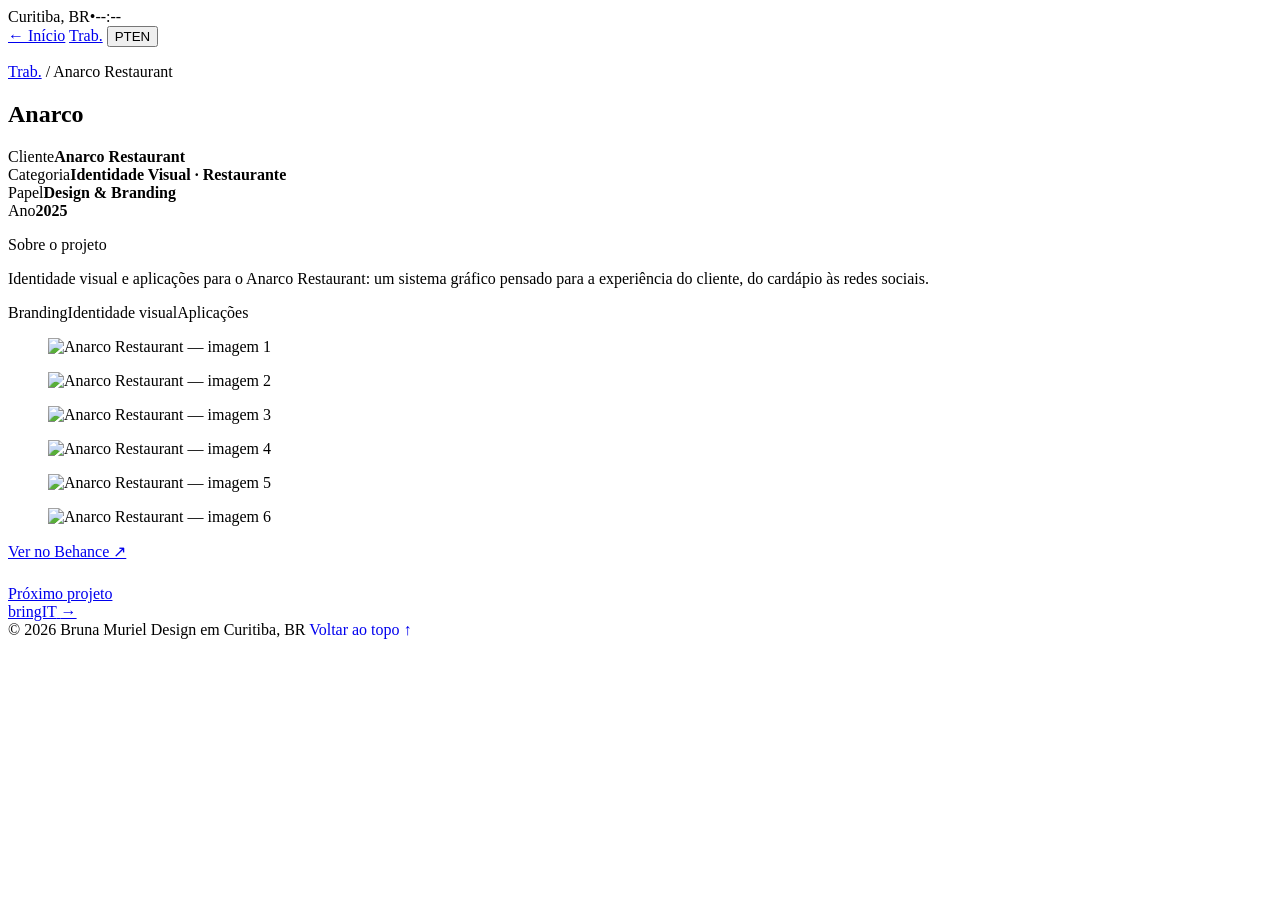
==== anarco.html @ 8c49b6a1 "Add files via upload" ====
<!doctype html>
<html lang="pt-BR">
<head>
<meta charset="utf-8">
<meta name="viewport" content="width=device-width, initial-scale=1, viewport-fit=cover">
<title>Anarco Restaurant — Bruna Muriel</title>
<meta name="description" content="Identidade visual e aplicações para o Anarco Restaurant: um sistema gráfico pensado para a experiência do cliente, do cardápio às redes sociais.">
<link rel="preconnect" href="https://fonts.googleapis.com">
<link rel="preconnect" href="https://fonts.gstatic.com" crossorigin>
<link rel="stylesheet" href="https://fonts.googleapis.com/css2?family=Archivo:ital,wdth,wght@0,62..125,300..900;1,62..125,300..900&family=JetBrains+Mono:wght@400;500&display=swap">
<link rel="stylesheet" href="../assets/style.css">
</head>
<body>
<div class="wrap">
  <header class="bar">
    <div class="where"><span class="dot" aria-hidden="true"></span><span class="city">Curitiba, BR</span><span>•</span><span id="clock">--:--</span></div>
    <nav>
      <a href="../index.html" class="back" data-i18n="nav.back">← Início</a>
      <a href="../index.html#trabalhos" class="hide-s" data-i18n="nav.work">Trab.</a>
      <button class="lang" id="lang" type="button" aria-label="Mudar idioma / Change language"><span data-l="pt" class="on">PT</span><span data-l="en">EN</span></button>
    </nav>
  </header>

  <section class="p-hero">
    <p class="label"><a class="back" href="../index.html#trabalhos" data-i18n="nav.work">Trab.</a> / Anarco Restaurant</p>
    <h1 class="rise">Anarco</h1>
    <div class="p-meta">
      <div><span class="label" data-i18n="p.client">Cliente</span><b>Anarco Restaurant</b></div>
      <div><span class="label" data-i18n="p.cat">Categoria</span><b data-i18n="p.cat.v">Identidade Visual · Restaurante</b></div>
      <div><span class="label" data-i18n="p.role">Papel</span><b data-i18n="p.role.v">Design & Branding</b></div>
      <div><span class="label" data-i18n="p.year">Ano</span><b>2025</b></div>
    </div>
  </section>
  <section class="p-intro">
    <p class="label" data-i18n="p.about">Sobre o projeto</p>
    <div>
      <p data-i18n="p.desc">Identidade visual e aplicações para o Anarco Restaurant: um sistema gráfico pensado para a experiência do cliente, do cardápio às redes sociais.</p>
      <div class="tags"><span class="chip" data-i18n="tag.0">Branding</span><span class="chip" data-i18n="tag.1">Identidade visual</span><span class="chip" data-i18n="tag.2">Aplicações</span></div>
    </div>
  </section>
  <section class="gallery">
    <figure><img src="https://mir-s3-cdn-cf.behance.net/project_modules/1400_webp/fc4766225993903.68268d4127d69.png" alt="Anarco Restaurant — imagem 1" loading="eager" decoding="async"></figure>
    <figure><img src="https://mir-s3-cdn-cf.behance.net/project_modules/1400_webp/a2e96a225993903.68268d41275b1.png" alt="Anarco Restaurant — imagem 2" loading="eager" decoding="async"></figure>
    <figure><img src="https://mir-s3-cdn-cf.behance.net/project_modules/1400_webp/7fbad6225993903.68268d412670d.png" alt="Anarco Restaurant — imagem 3" loading="lazy" decoding="async"></figure>
    <figure><img src="https://mir-s3-cdn-cf.behance.net/project_modules/1400_webp/d678a9225993903.68268d4126c03.png" alt="Anarco Restaurant — imagem 4" loading="lazy" decoding="async"></figure>
    <figure><img src="https://mir-s3-cdn-cf.behance.net/project_modules/1400_webp/a16e38225993903.68268d4126238.png" alt="Anarco Restaurant — imagem 5" loading="lazy" decoding="async"></figure>
    <figure><img src="https://mir-s3-cdn-cf.behance.net/project_modules/1400_webp/320edb225993903.68268d41270b1.png" alt="Anarco Restaurant — imagem 6" loading="lazy" decoding="async"></figure>
  </section>
  <div class="p-links" style="padding-bottom:24px"><a class="btn" href="https://www.behance.net/gallery/225993903/Anarco-Restaurant" target="_blank" rel="noopener" data-i18n="p.behance">Ver no Behance ↗</a></div>
  <a class="next" href="bringit.html">
    <span><span class="label" data-i18n="p.next">Próximo projeto</span><br><span class="big">bringIT</span></span>
    <span class="label">→</span>
  </a>
  <footer>
    <span>© 2026 Bruna Muriel</span>
    <span data-i18n="ft.made">Design em Curitiba, BR</span>
    <a href="#" style="text-decoration:none" data-i18n="ft.top">Voltar ao topo ↑</a>
  </footer>
</div>
<script>window.I18N_EN={"nav.back": "← Home", "nav.work": "Work.", "p.client": "Client", "p.cat": "Category", "p.year": "Year", "p.role": "Role", "p.cat.v": "Visual Identity · Restaurant", "p.role.v": "Design & Branding", "p.desc": "Visual identity and applications for Anarco Restaurant: a graphic system built around the guest experience, from the menu to social media.", "p.next": "Next project", "p.behance": "View on Behance ↗", "p.about": "About the project", "ft.top": "Back to top ↑", "ft.made": "Designed in Curitiba, BR", "tag.0": "Branding", "tag.1": "Visual identity", "tag.2": "Applications"};</script>
<script src="../assets/site.js"></script>
</body>
</html>
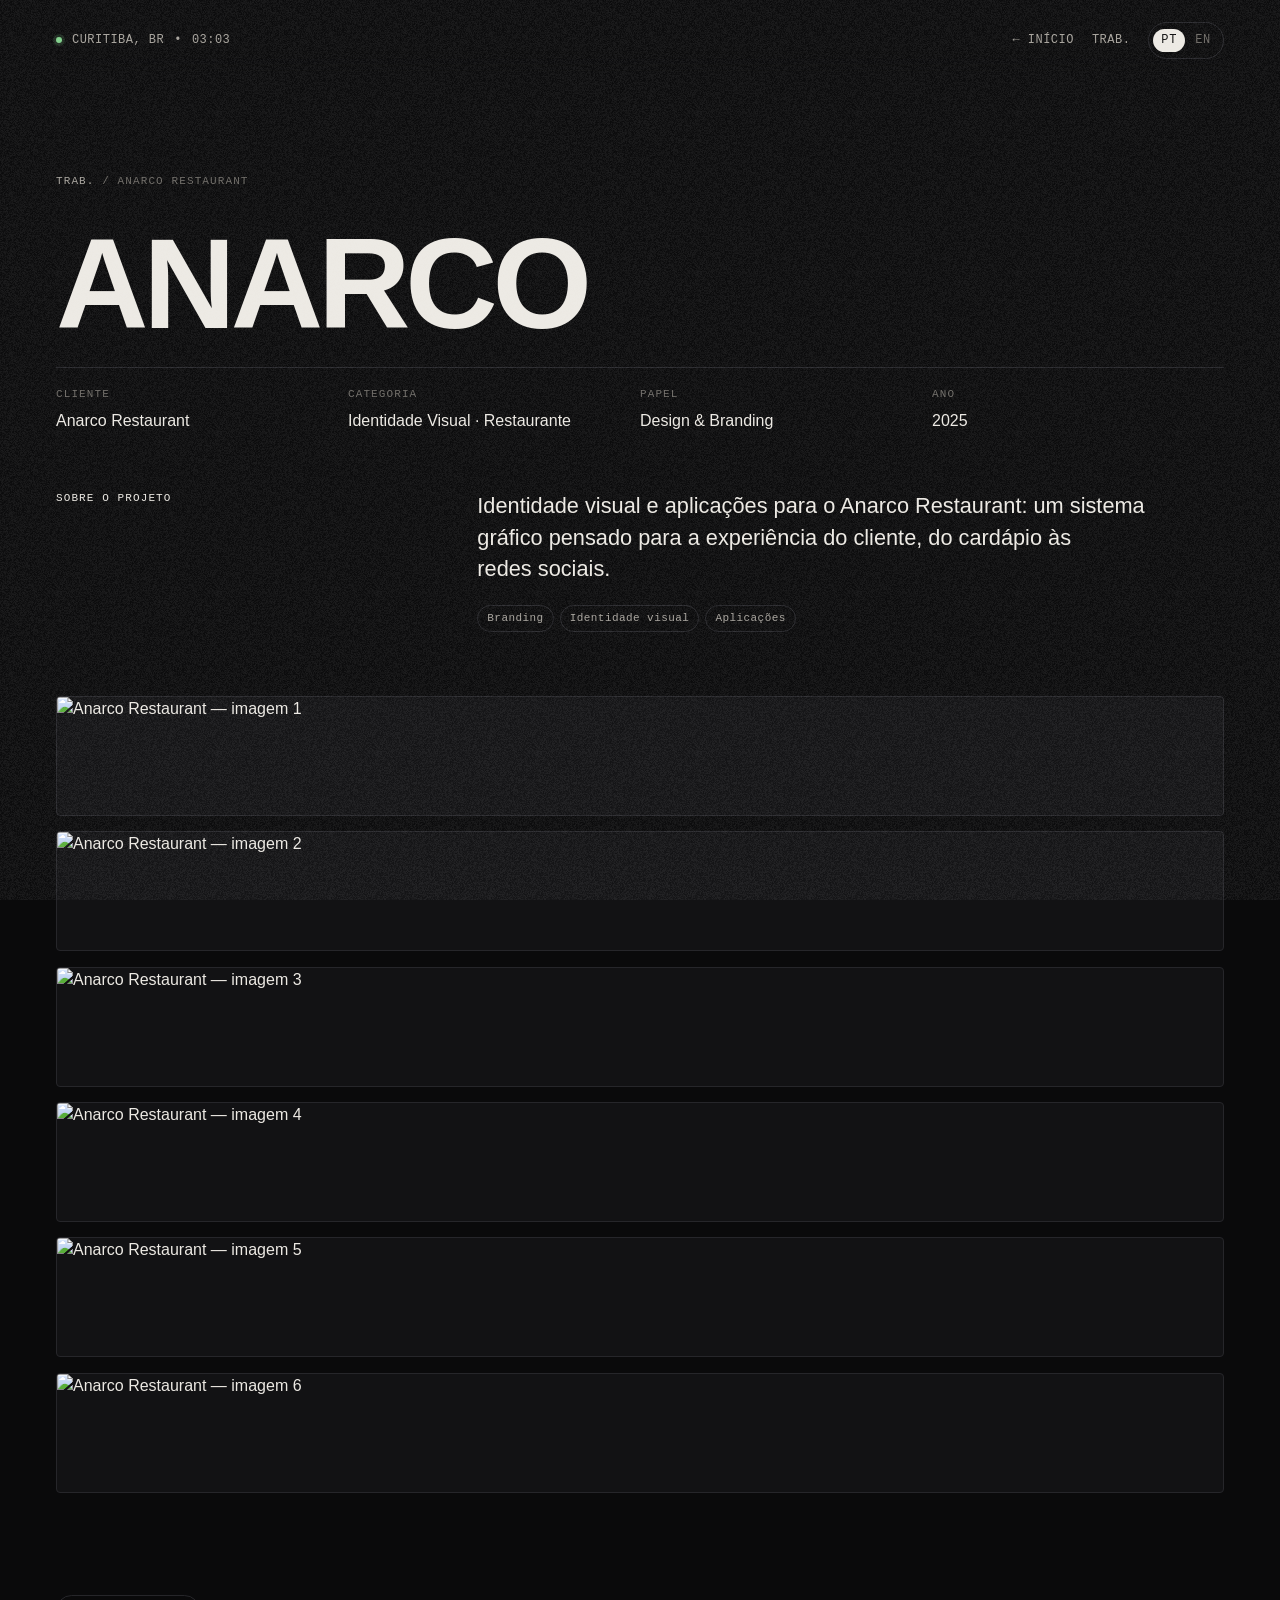
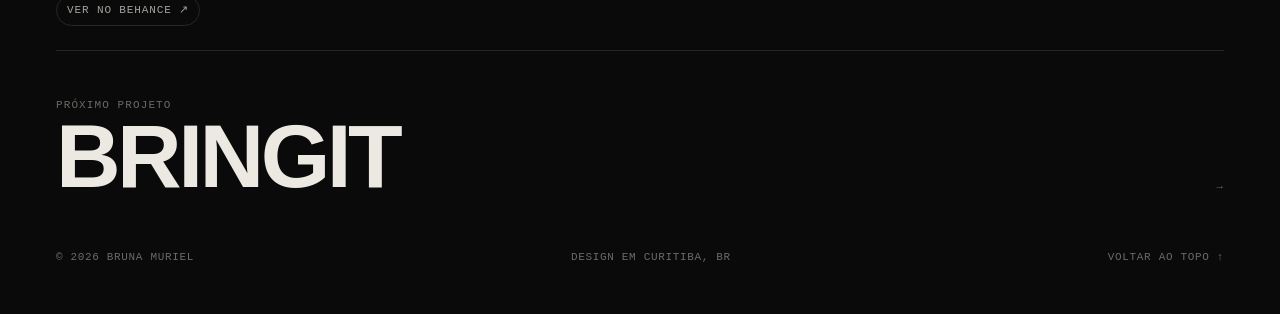
==== commit 95a4c074: "Add files via upload" ====
--- a/anarco.html
+++ b/anarco.html
@@ -8,21 +8,21 @@
 <link rel="preconnect" href="https://fonts.googleapis.com">
 <link rel="preconnect" href="https://fonts.gstatic.com" crossorigin>
 <link rel="stylesheet" href="https://fonts.googleapis.com/css2?family=Archivo:ital,wdth,wght@0,62..125,300..900;1,62..125,300..900&family=JetBrains+Mono:wght@400;500&display=swap">
-<link rel="stylesheet" href="../assets/style.css">
+<link rel="stylesheet" href="style.css">
 </head>
 <body>
 <div class="wrap">
   <header class="bar">
     <div class="where"><span class="dot" aria-hidden="true"></span><span class="city">Curitiba, BR</span><span>•</span><span id="clock">--:--</span></div>
     <nav>
-      <a href="../index.html" class="back" data-i18n="nav.back">← Início</a>
-      <a href="../index.html#trabalhos" class="hide-s" data-i18n="nav.work">Trab.</a>
+      <a href="index.html" class="back" data-i18n="nav.back">← Início</a>
+      <a href="index.html#trabalhos" class="hide-s" data-i18n="nav.work">Trab.</a>
       <button class="lang" id="lang" type="button" aria-label="Mudar idioma / Change language"><span data-l="pt" class="on">PT</span><span data-l="en">EN</span></button>
     </nav>
   </header>
 
   <section class="p-hero">
-    <p class="label"><a class="back" href="../index.html#trabalhos" data-i18n="nav.work">Trab.</a> / Anarco Restaurant</p>
+    <p class="label"><a class="back" href="index.html#trabalhos" data-i18n="nav.work">Trab.</a> / Anarco Restaurant</p>
     <h1 class="rise">Anarco</h1>
     <div class="p-meta">
       <div><span class="label" data-i18n="p.client">Cliente</span><b>Anarco Restaurant</b></div>
@@ -58,6 +58,6 @@
   </footer>
 </div>
 <script>window.I18N_EN={"nav.back": "← Home", "nav.work": "Work.", "p.client": "Client", "p.cat": "Category", "p.year": "Year", "p.role": "Role", "p.cat.v": "Visual Identity · Restaurant", "p.role.v": "Design & Branding", "p.desc": "Visual identity and applications for Anarco Restaurant: a graphic system built around the guest experience, from the menu to social media.", "p.next": "Next project", "p.behance": "View on Behance ↗", "p.about": "About the project", "ft.top": "Back to top ↑", "ft.made": "Designed in Curitiba, BR", "tag.0": "Branding", "tag.1": "Visual identity", "tag.2": "Applications"};</script>
-<script src="../assets/site.js"></script>
+<script src="site.js"></script>
 </body>
 </html>
--- a/style.css
+++ b/style.css
@@ -0,0 +1,249 @@
+
+:root{
+  color-scheme: dark;
+  --ground:#0a0a0b;
+  --raise:#121214;
+  --raise-2:#18181b;
+  --ink:#ece9e3;
+  --ink-soft:#a7a39c;
+  --ink-mute:#6d6a65;
+  --line:#26262a;
+  --grain:.075;
+  --display:"Archivo", "Helvetica Neue", Arial, sans-serif;
+  --body:"Archivo", "Helvetica Neue", Arial, sans-serif;
+  --mono:"JetBrains Mono", ui-monospace, "SFMono-Regular", Menlo, monospace;
+  --gutter:clamp(16px, 4vw, 48px);
+}
+*{box-sizing:border-box}
+html{scroll-behavior:smooth}
+body{
+  background:var(--ground);
+  color:var(--ink);
+  font-family:var(--body);
+  font-size:16px;
+  line-height:1.55;
+  font-variation-settings:"wdth" 100;
+  -webkit-font-smoothing:antialiased;
+  overflow-x:hidden;
+}
+a{color:inherit}
+::selection{background:var(--ink);color:var(--ground)}
+:focus-visible{outline:1px solid var(--ink);outline-offset:4px}
+
+/* grain */
+#grain{position:fixed;inset:-50%;width:200%;height:200%;pointer-events:none;z-index:50;opacity:var(--grain);mix-blend-mode:screen;image-rendering:pixelated}
+
+.wrap{padding-inline:var(--gutter);max-width:1440px;margin-inline:auto}
+
+/* top bar */
+.bar{
+  position:sticky;top:env(safe-area-inset-top,0px);z-index:40;
+  display:flex;align-items:center;justify-content:space-between;gap:16px;
+  padding-block:14px;
+  font-family:var(--mono);font-size:12px;letter-spacing:.04em;text-transform:uppercase;
+  background:linear-gradient(var(--ground) 60%, transparent);
+}
+.bar .where{display:flex;gap:10px;align-items:center;color:var(--ink-soft)}
+.dot{width:6px;height:6px;border-radius:50%;background:#7fd08a;box-shadow:0 0 0 3px rgba(127,208,138,.15)}
+.bar nav{display:flex;gap:18px;align-items:center}
+.bar nav a{text-decoration:none;color:var(--ink-soft);transition:color .2s}
+.bar nav a:hover{color:var(--ink)}
+.lang{
+  font:inherit;text-transform:uppercase;letter-spacing:.06em;
+  background:none;border:1px solid var(--line);color:var(--ink);
+  border-radius:999px;padding:6px 4px 6px 4px;cursor:pointer;display:flex;gap:2px;
+}
+.lang span{padding:2px 8px;border-radius:999px;color:var(--ink-mute);transition:all .25s}
+.lang span.on{background:var(--ink);color:var(--ground)}
+
+/* hero */
+.hero{padding-block:clamp(40px,8vw,110px) clamp(32px,5vw,64px);display:grid;gap:28px}
+.hero h1{
+  margin:0;
+  font-family:var(--display);
+  font-weight:800;
+  font-variation-settings:"wdth" 125;
+  font-size:clamp(46px,11.5vw,184px);
+  line-height:.86;
+  letter-spacing:-.035em;
+  text-transform:uppercase;
+}
+.hero h1 .br{font-weight:300;font-variation-settings:"wdth" 62;letter-spacing:-.02em;color:var(--ink-soft)}
+.hero h1 sup{font-size:.22em;vertical-align:top;position:relative;top:.35em;font-weight:400;letter-spacing:0;margin-left:.1em}
+.hero-meta{display:grid;grid-template-columns:repeat(auto-fit,minmax(240px,1fr));gap:24px 40px;align-items:end;border-top:1px solid var(--line);padding-top:22px}
+.role{font-family:var(--mono);font-size:12px;text-transform:uppercase;letter-spacing:.08em;color:var(--ink-soft);margin:0}
+.thesis{font-size:clamp(20px,2.3vw,30px);line-height:1.2;margin:0;max-width:24ch;text-wrap:balance;font-variation-settings:"wdth" 90;letter-spacing:-.01em}
+.thesis em{font-style:italic;font-weight:300;color:var(--ink-soft)}
+.avail{display:inline-flex;gap:10px;align-items:center;font-family:var(--mono);font-size:12px;text-transform:uppercase;letter-spacing:.08em}
+
+/* strip */
+.strip{overflow:hidden;border-block:1px solid var(--line);padding-block:18px;mask-image:linear-gradient(90deg,transparent,#000 6%,#000 94%,transparent)}
+.track{display:flex;gap:16px;width:max-content;animation:slide 60s linear infinite}
+.strip:hover .track{animation-play-state:paused}
+@keyframes slide{to{transform:translateX(-50%)}}
+.tile{
+  flex:0 0 auto;width:clamp(220px,26vw,340px);aspect-ratio:4/3;
+  background:var(--raise);border:1px solid var(--line);border-radius:4px;
+  padding:16px;display:flex;flex-direction:column;justify-content:space-between;
+  text-decoration:none;position:relative;overflow:hidden;transition:background .3s,border-color .3s;
+}
+.tile:hover{background:var(--raise-2);border-color:#3a3a40}
+.tile .mono{font-family:var(--mono);font-size:11px;text-transform:uppercase;letter-spacing:.08em;color:var(--ink-mute);display:flex;justify-content:space-between}
+.tile .big{
+  font-family:var(--display);font-weight:800;font-variation-settings:"wdth" 125;
+  font-size:clamp(30px,3.4vw,46px);line-height:.9;letter-spacing:-.03em;text-transform:uppercase;
+  word-break:break-word;
+}
+.tile .ghost{
+  position:absolute;right:-.08em;bottom:-.22em;font-family:var(--display);font-weight:900;
+  font-variation-settings:"wdth" 125;font-size:180px;line-height:1;color:transparent;
+  -webkit-text-stroke:1px #2a2a2f;pointer-events:none;
+}
+.tile .big, .tile .mono{position:relative}
+
+/* sections */
+section.block{padding-block:clamp(56px,8vw,112px);border-bottom:1px solid var(--line)}
+.head{display:grid;grid-template-columns:minmax(0,1fr) minmax(0,2fr);gap:24px 48px;margin-bottom:clamp(28px,4vw,48px)}
+.head h2{
+  margin:0;font-family:var(--display);font-weight:700;font-variation-settings:"wdth" 112;
+  font-size:clamp(30px,4.4vw,60px);letter-spacing:-.03em;line-height:.95;text-transform:uppercase;
+}
+.head p{margin:0;color:var(--ink-soft);max-width:60ch;align-self:end;font-size:17px}
+.label{font-family:var(--mono);font-size:11px;letter-spacing:.1em;text-transform:uppercase;color:var(--ink-mute)}
+
+.about{display:grid;grid-template-columns:minmax(0,1fr) minmax(0,2fr);gap:32px 48px}
+.about .lede{font-size:clamp(20px,2vw,26px);line-height:1.35;max-width:38ch;margin:0 0 20px;font-variation-settings:"wdth" 92;text-wrap:pretty}
+.about p.body{color:var(--ink-soft);max-width:62ch;margin:0}
+.stats{display:grid;grid-template-columns:repeat(4,minmax(0,1fr));gap:0;margin-top:clamp(40px,5vw,64px);border-top:1px solid var(--line)}
+.stat{padding:22px 20px 4px 0;border-right:1px solid var(--line)}
+.stat + .stat{padding-left:20px}
+.stat:last-child{border-right:0}
+.stat b{display:block;font-family:var(--display);font-weight:800;font-variation-settings:"wdth" 125;font-size:clamp(36px,5vw,72px);letter-spacing:-.04em;line-height:1;font-variant-numeric:tabular-nums}
+.stat span{display:block;margin-top:8px;color:var(--ink-soft);font-size:14px;max-width:18ch}
+
+/* services */
+.svc{display:grid;grid-template-columns:repeat(2,minmax(0,1fr));border-top:1px solid var(--line)}
+.svc article{padding:28px 28px 32px 0;border-bottom:1px solid var(--line)}
+.svc article:nth-child(odd){border-right:1px solid var(--line)}
+.svc article:nth-child(even){padding-left:28px}
+.svc h3{margin:0 0 10px;font-size:22px;font-weight:600;letter-spacing:-.01em;font-variation-settings:"wdth" 100}
+.svc p{margin:0;color:var(--ink-soft);max-width:52ch}
+.svc .tags{margin-top:14px;display:flex;flex-wrap:wrap;gap:6px}
+.chip{font-family:var(--mono);font-size:11px;letter-spacing:.04em;padding:4px 9px;border:1px solid var(--line);border-radius:999px;color:var(--ink-soft)}
+
+/* work list */
+.work-list{list-style:none;margin:0;padding:0;border-top:1px solid var(--line)}
+.work-list a{
+  display:grid;grid-template-columns:minmax(0,1.4fr) minmax(0,1fr) auto;gap:16px;align-items:baseline;
+  padding:22px 0;border-bottom:1px solid var(--line);text-decoration:none;transition:padding .3s,color .3s;
+}
+.work-list a:hover{padding-left:14px}
+.work-list .t{font-family:var(--display);font-weight:700;font-variation-settings:"wdth" 110;font-size:clamp(22px,3vw,40px);letter-spacing:-.025em;line-height:1;text-transform:uppercase}
+.work-list .c{color:var(--ink-soft)}
+.work-list .arr{font-family:var(--mono);font-size:12px;color:var(--ink-mute);white-space:nowrap}
+.work-list a:hover .arr{color:var(--ink)}
+
+/* experience */
+.xp{list-style:none;margin:0;padding:0;border-top:1px solid var(--line)}
+.xp li{display:grid;grid-template-columns:minmax(0,1fr) minmax(0,1.3fr) minmax(0,1.6fr) auto;gap:12px 28px;padding:24px 0;border-bottom:1px solid var(--line);align-items:baseline}
+.xp .co{font-weight:600;font-size:19px}
+.xp .co small{display:block;font-weight:400;font-size:13px;color:var(--ink-mute);margin-top:2px}
+.xp .ro{color:var(--ink)}
+.xp .de{color:var(--ink-soft);font-size:15px}
+.xp time{font-family:var(--mono);font-size:12px;color:var(--ink-soft);white-space:nowrap;font-variant-numeric:tabular-nums}
+
+/* tools + edu */
+.split{display:grid;grid-template-columns:repeat(2,minmax(0,1fr));gap:48px}
+.tools{display:flex;flex-wrap:wrap;gap:8px}
+.tools .chip{font-size:13px;padding:8px 14px;color:var(--ink)}
+.edu{list-style:none;margin:0;padding:0}
+.edu li{padding:18px 0;border-top:1px solid var(--line)}
+.edu li:last-child{border-bottom:1px solid var(--line)}
+.edu b{display:block;font-weight:600}
+.edu span{color:var(--ink-soft);font-size:15px}
+.skills{margin-top:28px}
+
+/* contact */
+.contact{padding-block:clamp(64px,10vw,140px) 32px}
+.contact h2{
+  margin:0 0 28px;font-family:var(--display);font-weight:800;font-variation-settings:"wdth" 125;
+  font-size:clamp(40px,8.6vw,136px);line-height:.88;letter-spacing:-.04em;text-transform:uppercase;text-wrap:balance;
+}
+.contact h2 .br{font-weight:300;font-variation-settings:"wdth" 62;color:var(--ink-soft)}
+.channels{display:grid;grid-template-columns:repeat(auto-fit,minmax(240px,1fr));gap:0;border-top:1px solid var(--line)}
+.ch{padding:22px 20px 22px 0;border-bottom:1px solid var(--line);display:flex;flex-direction:column;gap:8px}
+.ch .v{font-size:clamp(17px,1.6vw,21px);word-break:break-all;user-select:all}
+.ch .row{display:flex;gap:10px;align-items:center;flex-wrap:wrap}
+.btn{
+  font-family:var(--mono);font-size:11px;letter-spacing:.08em;text-transform:uppercase;
+  border:1px solid var(--line);background:none;color:var(--ink-soft);padding:6px 10px;border-radius:999px;cursor:pointer;text-decoration:none;
+}
+.btn:hover{color:var(--ink);border-color:#44444a}
+footer{display:flex;justify-content:space-between;gap:16px;flex-wrap:wrap;padding-block:28px 40px;font-family:var(--mono);font-size:11px;letter-spacing:.06em;text-transform:uppercase;color:var(--ink-mute)}
+
+/* entrance */
+.rise{animation:rise .9s cubic-bezier(.2,.7,.1,1) both}
+.rise.d2{animation-delay:.08s}.rise.d3{animation-delay:.16s}
+@keyframes rise{from{transform:translateY(14px);opacity:.001}to{transform:none;opacity:1}}
+
+@media (max-width:820px){
+  .head,.about,.split{grid-template-columns:1fr}
+  .stats{grid-template-columns:repeat(2,minmax(0,1fr))}
+  .stat:nth-child(2){border-right:0}
+  .stat:nth-child(3){padding-left:0}
+  .stat:nth-child(n+3){border-top:1px solid var(--line)}
+  .svc{grid-template-columns:1fr}
+  .svc article,.svc article:nth-child(even){padding:24px 0;border-right:0}
+  .xp li{grid-template-columns:1fr auto}
+  .xp .ro{grid-column:1 / -1}
+  .xp .de{grid-column:1 / -1}
+  .xp time{grid-row:1;grid-column:2}
+  .work-list a{grid-template-columns:minmax(0,1fr) auto}
+  .work-list .c{grid-column:1;grid-row:2;font-size:14px}
+  .work-list .arr{grid-row:1 / span 2;align-self:center}
+}
+@media (max-width:480px){
+  .bar nav a.hide-s{display:none}
+  .where .city{display:none}
+}
+@media (prefers-reduced-motion:reduce){
+  .track{animation:none}
+  .rise{animation:none}
+  html{scroll-behavior:auto}
+}
+
+/* ---- covers on tiles ---- */
+.tile .cover{position:absolute;inset:0;width:100%;height:100%;object-fit:cover;opacity:.55;filter:grayscale(.25) contrast(1.05);transition:opacity .4s,transform .8s cubic-bezier(.2,.7,.1,1),filter .4s}
+.tile::after{content:"";position:absolute;inset:0;background:linear-gradient(180deg,rgba(10,10,11,.55),rgba(10,10,11,.1) 45%,rgba(10,10,11,.8));pointer-events:none}
+.tile:hover .cover{opacity:.9;transform:scale(1.04);filter:none}
+.tile .mono,.tile .big{z-index:1}
+.tile .mono{color:var(--ink-soft)}
+.work-list .thumb{display:none}
+
+/* ---- project page ---- */
+.back{text-decoration:none;color:var(--ink-soft)}
+.back:hover{color:var(--ink)}
+.p-hero{padding-block:clamp(40px,7vw,96px) clamp(28px,4vw,48px);display:grid;gap:28px}
+.p-hero h1{
+  margin:0;font-family:var(--display);font-weight:800;font-variation-settings:"wdth" 125;
+  font-size:clamp(44px,10vw,160px);line-height:.86;letter-spacing:-.04em;text-transform:uppercase;overflow-wrap:anywhere;
+}
+.p-meta{display:grid;grid-template-columns:repeat(4,minmax(0,1fr));border-top:1px solid var(--line)}
+.p-meta div{padding:18px 16px 0 0;display:flex;flex-direction:column;gap:6px}
+.p-meta b{font-weight:500;font-size:16px}
+.p-intro{display:grid;grid-template-columns:minmax(0,1fr) minmax(0,2fr);gap:24px 48px;padding-block:8px clamp(40px,5vw,72px)}
+.p-intro p{margin:0;font-size:clamp(18px,1.7vw,22px);line-height:1.45;max-width:58ch;color:var(--ink);text-wrap:pretty}
+.p-intro .tags{display:flex;flex-wrap:wrap;gap:6px;margin-top:20px}
+.gallery{display:flex;flex-direction:column;gap:clamp(8px,1.2vw,16px);padding-bottom:clamp(56px,8vw,112px)}
+.gallery figure{margin:0;background:var(--raise);border:1px solid var(--line);border-radius:4px;overflow:hidden;min-height:120px}
+.gallery img{display:block;width:100%;height:auto}
+.next{display:flex;justify-content:space-between;align-items:end;gap:24px;flex-wrap:wrap;border-top:1px solid var(--line);padding-block:40px 24px;text-decoration:none}
+.next .big{font-family:var(--display);font-weight:800;font-variation-settings:"wdth" 125;font-size:clamp(34px,7vw,104px);line-height:.9;letter-spacing:-.04em;text-transform:uppercase;transition:color .3s}
+.next:hover .big{color:var(--ink-soft)}
+.p-links{display:flex;gap:10px;flex-wrap:wrap}
+@media (max-width:820px){
+  .p-meta{grid-template-columns:repeat(2,minmax(0,1fr))}
+  .p-meta div:nth-child(n+3){padding-top:18px}
+  .p-intro{grid-template-columns:1fr}
+}
+.p-intro p.label{font-size:11px;line-height:1.55}
